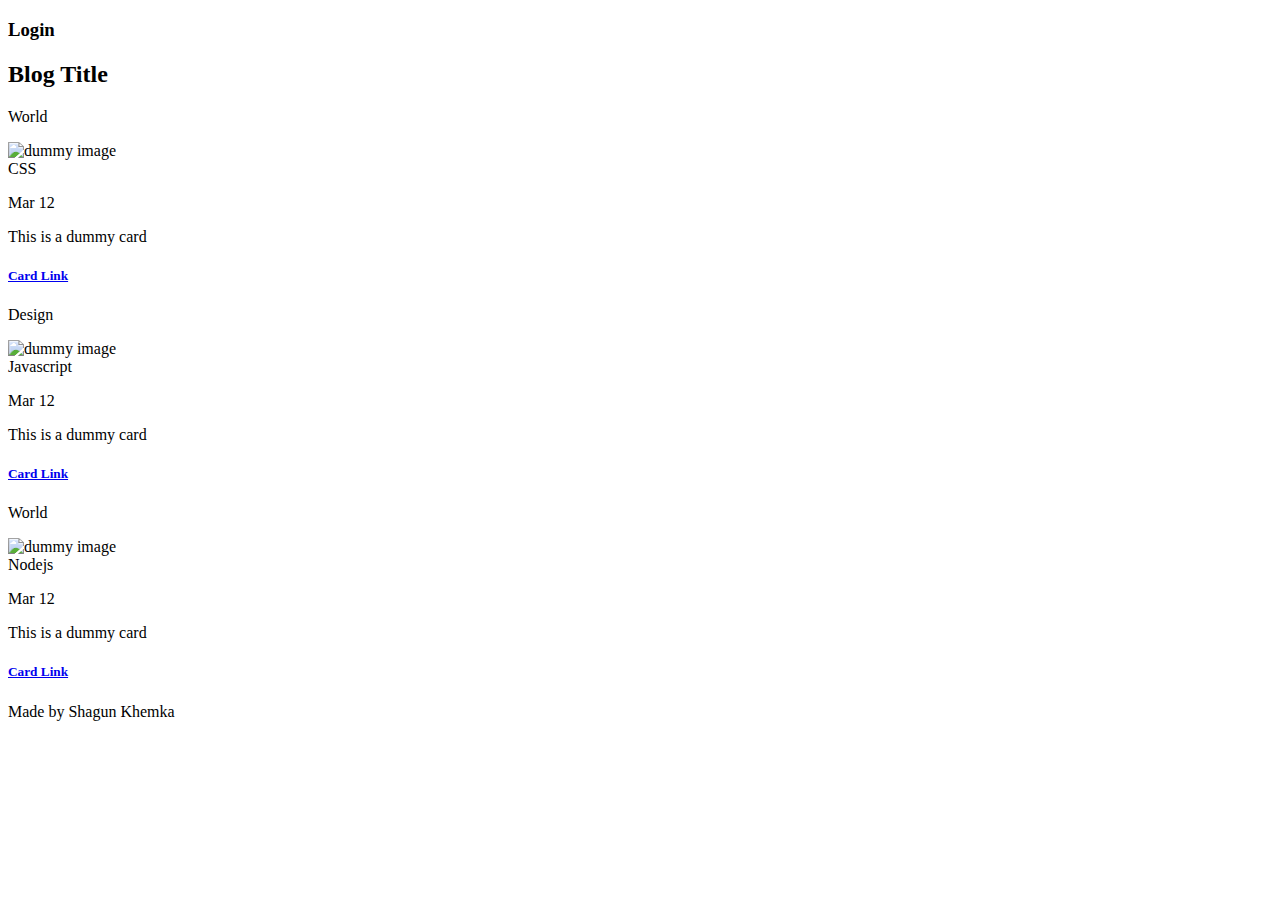
==== index.html @ 41ec31ec "feat: Add index.html as home page" ====
<!DOCTYPE html>
<html lang="en">
<head>
	<title>My Portfolio</title>
	<meta charset="utf-8" />
	<!--Controls the device width display, initial zoom-in of website in CSS pixels-->
	<meta name="viewport" content="width=device-width, initial-scale=1">
	<!--To check the integrity of the file being downloaded-->
    <link rel="stylesheet" href="https://pro.fontawesome.com/releases/v5.10.0/css/all.css" integrity="sha384-AYmEC3Yw5cVb3ZcuHtOA93w35dYTsvhLPVnYs9eStHfGJvOvKxVfELGroGkvsg+p" crossorigin="anonymous"/>
	<link rel="stylesheet" href="styles/index.css" />
</head>
<body>
	<div class="container">
		<header class="header">
			<div class="header-left">
				<h3 class="subscribe">Login</h3>
			</div>
			<div class="header-center">
				<h2 class="title">Blog Title</h2>
			</div>
			<div class="header-right">
				<i class="fas fa-search"></i>
			</div>
		</header>
		<div class="blog-container">
			<div class="card-container">
				<p class="card-type-world">World</p>
				<div>
					<img src="./images/avatar.png" alt="dummy image">
				</div>
				<span class="card-name">CSS</span>
				<p class="blog-date">Mar 12</p>
				<span class="card-description">This is a dummy card</span>
				<h5 class="card-link"><a href="./blog.html">Card Link</a></h5>
			</div>
			<div class="card-container">
				<p class="card-type-design">Design</p>
				<div>
					<img src="./images/avatar.png" alt="dummy image">
				</div>
				<span class="card-name">Javascript</span>
				<p class="blog-date">Mar 12</p>
				<span class="card-description">This is a dummy card</span>
				<h5 class="card-link"><a href="./blog.html">Card Link</a></h5>
			</div>
			<div class="card-container">
				<p class="card-type-world">World</p>
				<div>
					<img src="./images/avatar.png" alt="dummy image">
				</div>
				<span class="card-name">Nodejs</span>
				<p class="blog-date">Mar 12</p>
				<span class="card-description">This is a dummy card</span>
				<h5 class="card-link"><a href="./blog.html">Card Link</a></h5>
			</div>
		</div>
		<footer class="footer">
			<div class="footer-line">Made by Shagun Khemka</div>
			<a href="https://in.linkedin.com/in/shagun-khemka" id="linkedin"><i class="fab fa-linkedin"></i></a>
			<a href="https://twitter.com/shagun_p" id="twitter"><i class="fab fa-twitter"></i></a>
		</footer>
	</div>
</body>
</html>
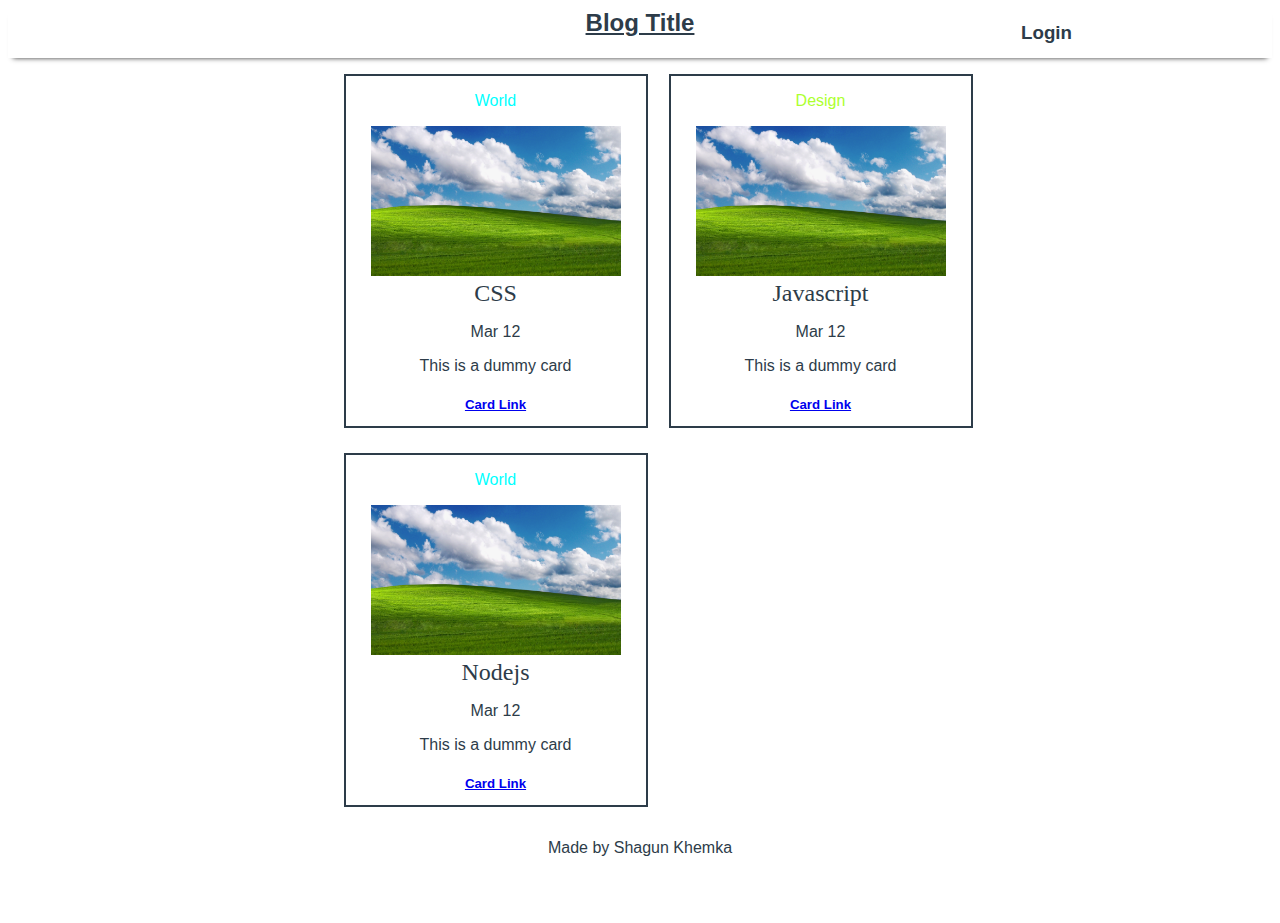
==== commit 023c018c: "refactor: move blog nav on the top, and remove unecessary code" ====
--- a/index.html
+++ b/index.html
@@ -13,13 +13,12 @@
 	<div class="container">
 		<header class="header">
 			<div class="header-left">
-				<h3 class="subscribe">Login</h3>
 			</div>
 			<div class="header-center">
 				<h2 class="title">Blog Title</h2>
 			</div>
 			<div class="header-right">
-				<i class="fas fa-search"></i>
+				<h3 class="subscribe">Login</h3>
 			</div>
 		</header>
 		<div class="blog-container">
--- a/styles/index.css
+++ b/styles/index.css
@@ -0,0 +1,81 @@
+@import './header.css';
+@import './footer.css';
+@import './common.css';
+
+body {
+	font-family: sans-serif;
+	color: #2d3c49;
+}
+
+.blog-container {
+	display: grid;
+	width: 100%;
+	grid-template-columns: 300px 300px;
+	grid-gap: 25px;
+	justify-content: center;
+	grid-area: mainContent;
+    overflow-y: auto;
+    padding: 1rem;
+}
+
+.card-container {
+	width: 300px;
+	height: 350px;
+	border: 2px solid #2d3c49;
+	display: flex;
+	flex-direction: column;
+	align-items: center;
+}
+
+.card-type{
+	flex: 1;
+	align-self: flex-start;
+}
+
+.card-name {
+	font-size: 24px;
+	font-family: 'Times New Roman';
+	flex: 1;
+}
+
+.blog-date{
+	flex: 1;
+}
+
+.card-description{
+	flex: 1;
+}
+
+.card-type-world{
+	color: aqua;
+}
+
+.card-type-design{
+	color: greenyellow;
+}
+
+.card-link {
+	align-content: flex-end;
+	text-align: left;
+	flex: 1;
+}
+
+img {
+	width: 250px;
+	height: 150px;
+	flex: 1;
+}
+
+@media (max-width: 576px) {
+	.blog-container {
+		grid-template-columns: 300px;
+		grid-gap: 25px;
+		justify-content: center;
+	}
+}
+
+@media (max-width: 1000px) {
+    .container {
+        width: 100%;
+    }
+}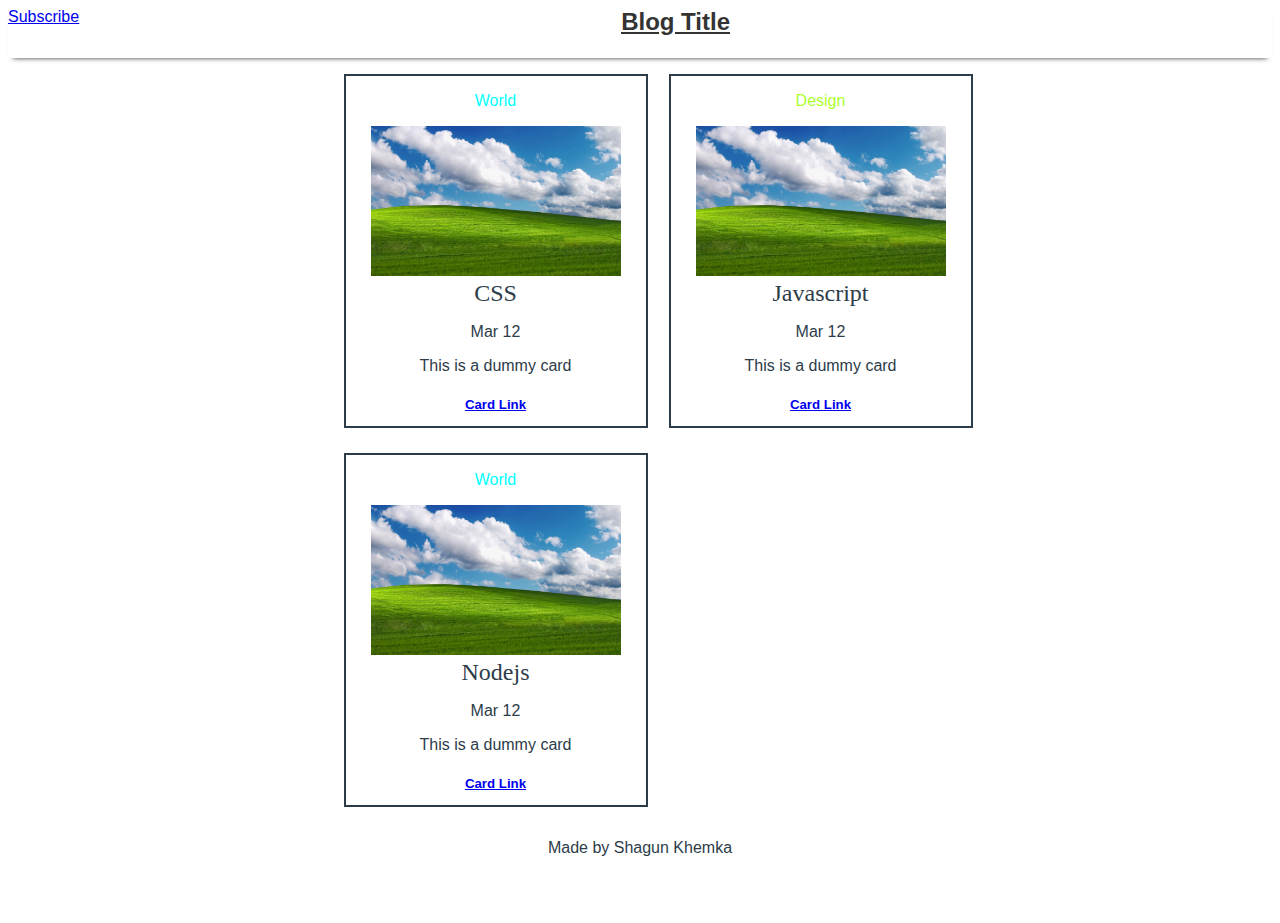
==== commit ed2934ff: "refactor: fix nav bar styling, add some data" ====
--- a/index.html
+++ b/index.html
@@ -11,14 +11,15 @@
 </head>
 <body>
 	<div class="container">
-		<header class="header">
-			<div class="header-left">
+		<header class="nav-bar">
+			<div class="header-subscribe">
+				<a href="#" class="subscribe">Subscribe</a>
 			</div>
-			<div class="header-center">
+			<div class="header-title">
 				<h2 class="title">Blog Title</h2>
 			</div>
-			<div class="header-right">
-				<h3 class="subscribe">Login</h3>
+			<div class="header-search">
+				<a href="#" class="fas fa-search"></a>
 			</div>
 		</header>
 		<div class="blog-container">
--- a/styles/index.css
+++ b/styles/index.css
@@ -72,10 +72,4 @@
 		grid-gap: 25px;
 		justify-content: center;
 	}
-}
-
-@media (max-width: 1000px) {
-    .container {
-        width: 100%;
-    }
 }